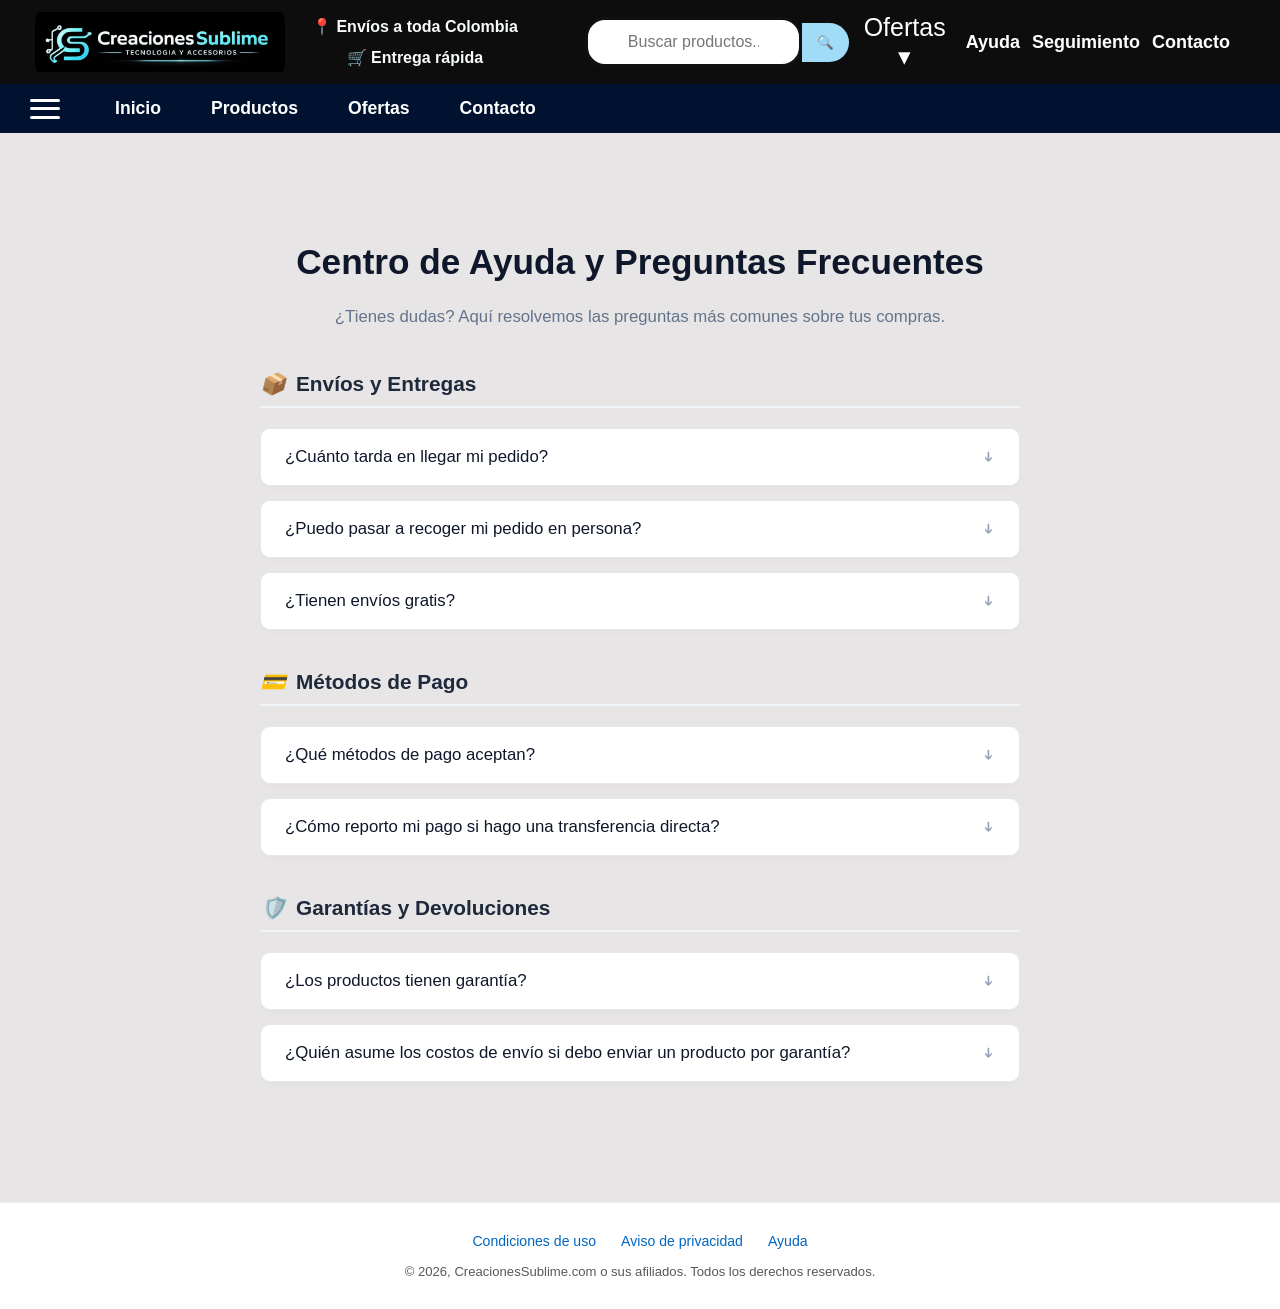
==== ayuda.html @ 1a9e478d "Add files via upload" ====
<!DOCTYPE html>
<html lang="es">
<head>
    <meta charset="UTF-8">
    <meta name="viewport" content="width=device-width, initial-scale=1.0">
    <title>Centro de Ayuda - Creaciones Sublime</title>
    
    <link rel="stylesheet" href="csstienda.css">
</head>
<body>
        <div class="topbar">
            <div class="lado-izquierdo">
            <div class="logo-top">
                <img src="Imagenestienda.img/logo.png" alt="Creaciones Sublime">
            </div>

            <div class="ub">
            <p><strong>📍 Envíos a toda Colombia</strong></p>
            <p><strong>🛒 Entrega rápida</strong></p>
        </div>

        <div class="buscador">
            <input type="text" id="miInput"
            placeholder="Buscar productos...">
            <button id="miBoton">🔍</button>
        </div>
        </div>

        <div class="menu-centro">

            <div class="dropdown">
                <span class="dropbtn">Ofertas ▾</span>

                <div class="dropdown-content">
                    <a href="promociones.html">Promociones</a>
                    <a href="descuentos.html">Descuentos</a>
                    <a href="ofertas.html">Últimas Ofertas</a>
                </div>
            </div>

            <div class="menui">
                    <a href="ayuda.html">Ayuda</a>
                    <a href="seguimiento.html">Seguimiento</a>
                    <a href="index.html#contac1">Contacto</a>
            </div>
        </div>

        <div class="carrito">
            <i class="fa-solid fa-cart-shopping"></i>
            <span id="contador">0</span></div>

        </div>


        <div class="menu-principal">
            
        <nav>

            <div id="hamburguesa" class="hamburger">
                <span></span>
                <span></span>
                <span></span>
            </div>

            <ul class="nav-links" id="nav-links1">
                <li><a href="index.html">Inicio</a></li>
                <li><a href="index.html#prod1">Productos</a></li>
                <li><a href="ofertas.html">Ofertas</a></li>
                <li><a href="index.html#contac1">Contacto</a></li>
            </ul>
        </nav>
        
        </div>
    <main>
        <div class="contenedor-ayuda">
            <h2>Centro de Ayuda y Preguntas Frecuentes</h2>
            <p class="subtitulo-ayuda">¿Tienes dudas? Aquí resolvemos las preguntas más comunes sobre tus compras.</p>
            
            <div class="categoria-ayuda">
                <h3><i class="icono">📦</i> Envíos y Entregas</h3>
                
                <details class="acordeon-tarjeta">
                    <summary>¿Cuánto tarda en llegar mi pedido?</summary>
                    <div class="respuesta-contenido">
                        <p>Los envíos nacionales tardan entre 2 y 5 días hábiles, dependiendo de tu ubicación. Recibirás un correo con la guía de transporte una vez sea despachado.</p>
                    </div>
                </details>
                <details class="acordeon-tarjeta">
                    <summary>¿Puedo pasar a recoger mi pedido en persona?</summary>
                    <div class="respuesta-contenido">
                        <p>¡Claro que sí! Si te encuentras en la ciudad de Medellín puedes seleccionar la opción de "Recogida Local" al finalizar tu compra. Una vez confirmado el pago, coordinaremos contigo por Whatsapp la fecha y hora para que pases a retirar tu producto sin costo adicional</p>
                    </div>
                </details>

                <details class="acordeon-tarjeta">
                    <summary>¿Tienen envíos gratis?</summary>
                    <div class="respuesta-contenido">
                        <p>Sí, ofrecemos envío gratis en compras superiores a $200.000 COP a las principales ciudades del país.</p>
                    </div>
                </details>
            </div>

            <div class="categoria-ayuda">
                <h3><i class="icono">💳</i> Métodos de Pago</h3>
                <details class="acordeon-tarjeta">
                    <summary>¿Qué métodos de pago aceptan?</summary>
                    <div class="respuesta-contenido">
                        <p>Aceptamos pagos seguros con tarjetas de crédito/débito, transferencias bancarias directas (PSE, Nequi, Daviplata) y pago contra entrega en zonas seleccionadas.</p>
                    </div>
                </details>
                <details class="acordeon-tarjeta">
                    <summary>¿Cómo reporto mi pago si hago una transferencia directa?</summary>
                    <div class="respuesta-contenido">
                        <p>Si realizas tu pago mediante transferencia directa (Bancolombia o Nequi), solo debes enviar el comprobante digital o captura de pantalla a nuestra línea oficial de WhatsApp junto con tu número de orden. Validaremos el ingreso en menos de 15 minutos para proceder con tu despacho.</p>
                    </div>
                </details>
            </div>
            
            <div class="categoria-ayuda">
                <h3><i class="icono">🛡️</i> Garantías y Devoluciones</h3>
                <details class="acordeon-tarjeta">
                    <summary>¿Los productos tienen garantía?</summary>
                    <div class="respuesta-contenido">
                        <p>Todos nuestros accesorios tecnológicos y electrónicos cuentan con una garantía de 30 a 90 días por defectos de fábrica. No cubre daños por mal uso.</p>
                    </div>
                </details>
                <details class="acordeon-tarjeta">
                    <summary>¿Quién asume los costos de envío si debo enviar un producto por garantía?</summary>
                    <div class="respuesta-contenido">
                        <p>Si el producto presenta un defecto de fábrica dentro del tiempo de cobertura (30 a 90 días), Creaciones Sublime asumirá la totalidad de los costos de transporte para el cambio o reparación. El artículo debe ser enviado con sus empaques y accesorios originales.</p>
                    </div>
                </details>
            </div>
        </div>
    </main>

    <footer class="footer-seguimiento-clean">
        <div class="enlaces-legales-tracking">
            <a href="condiciones.html">Condiciones de uso</a>
            <a href="privacidad.html">Aviso de privacidad</a>
            <a href="ayuda.html">Ayuda</a>
        </div>
        <p class="copyright-tracking">© 2026, CreacionesSublime.com o sus afiliados. Todos los derechos reservados.</p>
    </footer>

</body>
</html>
---- csstienda.css ----
*{
    box-sizing: border-box;
}

html, body {
    overflow-x: hidden;
}

body{ 
    font-family: 'Poppins', sans-serif;
    margin: 0;
    padding: 0;
    color: #0e0d0d;
    background-color: rgb(231, 229, 229);
    text-align: center;
}

h1 {font-size: 2.5em;
    letter-spacing: 1px;
    transition: all 0.3s ease;
    margin-bottom: 10px;
}
h1:hover {
    letter-spacing: 3px;
}
h2 {font-size: 42px;
    text-align: center;
    display: inline-block;
    position: relative;
    margin: 40px o 20px;
    margin-bottom: 20px;}

h2::after {
    content: "";
    width: 0;
    height: 3px;
    background: #111;
    position: absolute;
    left: 0;
    bottom: -5px;
    transition: 0.3s;
}

h2:hover::after {
    width: 100%;
}

h3 {font-size: 2em;
    font-family: Arial, Helvetica, sans-serif;}
p {font-size: 2.0em;
    color: #363535;
    font-family: Arial, Helvetica, sans-serif;}
ul {list-style: none;
    font-family: Arial, Helvetica, sans-serif;}
li {font-size: 1.25em;
    font-family: Arial, Helvetica, sans-serif;}

.topbar {
    display: flex;
    justify-content: space-between;
    align-items: center;
    padding: 5px 35px;
    background-color: #0e0d0d;
}

.topbar p{
    font-size: 16px;
    margin: 12px;
    color: #f8fbfc;
}

.logo-top {
    display: flex;
    align-items: center;
    padding: 0;
}

.logo-top img {
    height: 65px;
    width: auto;
    display: block;
    margin-left: 0;
}

.lado-izquierdo {
    display: flex;
    align-items: center;
    gap: 15px;
}

.header{
    background: #131921;
    color: white;
    padding: 8px 20px;
}

.menu-centro {
    display: flex;
    align-items: center;
    font-size: 25px;
    gap: 20px;
    margin-left: 15px;
    color: white;
}

.dropdown {
    position: relative;
    display: inline-block;
    vertical-align: middle;
}

.dropbtn {
    cursor: pointer;
}

.dropdown-content {
    display: none;
    position: absolute;
    top: 100%;
    left: 0;

    background: white;
    color: black;
    min-width: 160px;

    box-shadow: 0px 4px 10px rgba(0, 0, 0, 0.2);
    border-radius: 5px;
    overflow: hidden;
    z-index: 100;

    opacity: 0;
    transform: translateY(10px);
    transition: 0.3s
}


.dropdown-content a {
    display: block;
    padding: 10px;
    text-decoration: none;
    color: black;
}

.dropdown-content a:hover {
    background: #f2f2f2;
}

.dropdown:hover .dropdown-content {
    display: block;
    opacity: 1;
    transform: translateY(0);
}

.menui {
    display: flex;
    gap: 12px;
    font-size: 18px;
}

.menui span {
    font-size: 16px;
    cursor: pointer;
    opacity: 0.9;
}

.menu-centro span:hover {
    text-decoration: underline;
    opacity: 1;
}

.buscador {
    flex: 1;
    display: flex;
    align-items: center;
    justify-content: center;
    margin-left: 40px;
}

.buscador input {
    width: 200%;
    max-width: 600px;
    height: 50px;
    display: flex;
    margin-left: auto;
    padding: 20px 40px;
    font-size: 16px;
    border-radius: 20px;
    border: 3px solid #111;
    transition: all 0.3s ease;
    outline: none;
}

.buscador input:focus {
    border: 2px solid #111111;
    outline: none;
}

.buscador button {
    padding: 12px 15px;
    border: none;
    background: #a0dcf8;
    color: white;
    border-radius: 0 20px 20px 0;
}

.carrito {
    display: flex;
    align-items: center;
    gap: 5px;
    margin-right: 15px
}

.carrito i {
    font-size: 28px;
    color: #98d6f3;
}

.carrito:hover i {
    color: #ff9900;
}

#contador {
    position: static;
    top: -6px;
    right: -8px;
    background: #f6fafa;
    color: #111;
    font-size: 13px;
    font-weight: bold;
    padding: 2px 6px;
    border-radius: 50%;
}

main {
    width: 95%;
    margin: 0 auto;
}

/* IMAGEN DE FONDO */

.banner {
    position: relative;
    top: 0;
    left: 0;
    width: 100%;
    height: 140vh;
    overflow: hidden;
    margin: 0;
    padding: 0;
    z-index: 1;

    -webkit-mask-image: linear-gradient(to botton, black 85%, transparen 100%);
    mask-image: linear-gradient(to bottom, black 85%, transparent 100%);
    
    background-size: cover;
    background-position: center;
    background-repeat: no-repeat;

    animation: cambioFondo 24s infinite ease-in-out;

    background-image: linear-gradient(rgba(0,0,0,0.05), rgba(0,0,0,0.05)), url('Imagenestienda.img/fon1.jpeg');
    background-blend-mode: overlay;
}

@keyframes cambioFondo {
    0%, 20% {
        background-image: linear-gradient(rgba(0,0,0,0.05), rgba(0,0,0,0.05)), url('Imagenestienda.img/fon1.jpg');
    }
    25%, 45% {
        background-image: linear-gradient(rgba(0,0,0,0.05), rgba(0,0,0,0.05)), url('Imagenestienda.img/fon2.jpg');
    }
    50%, 70% {
        background-image: linear-gradient(rgba(0,0,0,0.05), rgba(0,0,0,0.05)), url('Imagenestienda.img/fon3.jpg');
    }
    75%, 100% {
        background-image: linear-gradient(rgba(0,0,0,0.05), rgba(0,0,0,0.05)), url('Imagenestienda.img/fon4.jpg');
    }
    100%, 130% {
        background-image: linear-gradient(rgba(0,0,0,0.05), rgba(0,0,0,0.05)), url('Imagenestienda.img/fon5.jpg');
    }
}

.banner-img {
    background-size: cover;
    background-position: center;
}

/* Secciones de Bienvenido, Sobre nosotros */

.contenido-banner {
    width: 100%;
    text-align: center;
    margin-bottom: 40px;
}

.contenido-banner h1 {
    text-align: center;
    font-size: 3.5rem;
    font-weight: 900;
    color: black;
    margin-top: 50px;
    margin-bottom: 10px;
    text-shadow: 2px 2px 10px rgba(0,0,0,0.5);
}

.contenido-banner h1:hover {
    transform: scale(1.05) translateY(-5px);
    transition: 0.4s;
}

.contenido-banner p {
    text-align: center;
    width: 100%;
    margin-top: 20px;
    margin-bottom: 5px;
    display: inline-block;
    font-size: 1.2rem;
    color: #f1f1f1;
    letter-spacing: 2px;
    transition: all 0.4s ease;
    cursor: default;
    transition: transform 0.6s cubic-bezier(0.25, 0.46, 0.45, 0.94);
}

.contenido-banner p:hover {

    color: #f39c12;
    text-shadow: 0 10px 15px rgba(0, 0, 0, 0.3);
}

/* Bienvenido y Sobre nosotros */
.contenedor-info-grupal { 
    display: flex; 
    flex-wrap: wrap; 
    justify-content: center; 
    gap: 50px; 
}

#cont1 {
    position: relative;
    z-index: 10;
    width: 90%;
    max-width: 1200px;
    margin-top: -1100px; 
    background: rgba(255, 255, 255, 0.8); 
    backdrop-filter: blur(5px);
    padding: 10px 5px;
    display: flex;
    justify-content: flex-start;
    flex-direction: column;
    color: black;
    gap: 10px;
    height: auto;
}

#cont1 p {
    line-height: 1.5;
    margin-bottom: 0px;
    padding-bottom: 0px;
}

#con1 h1, #cont1 h2, #cont1 h3 {
    margin-bottom: 0px;
    line-height: 1.1;
}

.fila-textos {
    margin-bottom: 0px;
    padding-bottom: 0px;
    height: auto;
    display: flex;
    flex-direction: row;
    justify-content: center;
    align-items: flex-start;
    gap: 60px;
    width: 100%;
}

.fila-textos section {
    flex: 1;
    max-width: 450px;
    text-align: left;
}

.fila-textos p {
    text-align: justify;
    line-height: 1.5;
}

.ventajas-rapidas {
    display: flex;
    flex-direction: row;
    justify-content: space-around;
    align-items: flex-start;
    flex-wrap: wrap;
    background-color: #f8f9fa;
    padding: 15px 10px; 
    border-radius: 12px;
    box-shadow: 0 4px 8px rgba(0,0,0,0.1); 
    border: 1px solid #e0e0e0;
    overflow: hidden;
    margin: 20px 0; 
    width: 100%;
    max-width: 500px; 
    gap: 10px;
}

.ventaja-item {
    flex: 1 1 120px;
    min-width: 0;
    max-width: 200px;
    text-align: left;
    padding:10px;
    box-sizing: border-box;
}

.ventajas-rapidas .ventaja-item h3 {
    font-size: 1.3rem;
    letter-spacing: 0.5px;
    margin-bottom: 4px;
}

.ventajas-rapidas .ventaja-item p {
    font-size: 1rem;
    text-align: justify;
    line-height: 1.2;
    margin-top: 5px;
    hyphens: auto;
    color: #444;
}

/**/

.contenedor h1 {
    font-size: 65px;
    margin: 0;
}

.contenedor1 {
    display: flex;
    flex-wrap: wrap;
    justify-content: space-around;
    align-items: flex-start;
    gap: 40px;
    text-align: justify;
    background: transparent;
    max-width: 1200px;
    margin: 0 auto;
    padding: 60px 5%;
    margin-bottom: -30px;
    border-radius: 20px;
    background: rgba(255, 255, 255, 0.2);
    backdrop-filter: blur(5px);

}

.contenedor1 section {
    flex: 1;
    min-width: 300px;
    max-width: 600px;
}

.contenedor1 h2 {
    font-size: 3.5rem;
    margin-bottom: 20px;
    border-left: 5px solid #000;
    padding-left: 15px;
}

.contenedor1 p {
    font-size: 1.7rem;
    line-height: 1.8;
    color: #0f0f0f;
    max-width: 600px;
    text-shadow: 0px 0px 5px rgba(255, 255, 255, 1);
}

.contenedor-boton {
    text-align: center;
    margin-top: 20px;
    width: 100%;
}

.boton-cta {
    display: inline-block;
    padding: 10px 20px;
    background-color: #1a1a1a;
    color: #ffffff;
    text-decoration: none;
    font-size: 1.8rem;
    font-weight: bold;
    text-transform: uppercase;
    letter-spacing: 1px;
    border-radius: 50px;
    transition: all 0.3a ease;
    box-shadow: 0 4px 15px rgba(0, 0, 0, 0.2);
}

.boton-cta:hover {
    background-color: #333333;
    transform: translateY(-8px);
    box-shadow: 0 6px 20px rgba(0, 0, 0, 0.3);

}

.sub-pro {
    display: block;
    text-align: center;
    margin-top: 100px;
    margin-bottom: 40px;
    font-weight: bold;
    color: #080808;
    clear: both;
}

.sub-pro h2 {
    font-size: 3.5rem;
}

.sub-pro-ofertas {
    padding-top: 1px;
    padding-bottom: 1px;
    margin-top: 0;
    margin-bottom: 0;
    height: auto;
    min-height: auto;
}

.sub-pro-ofertas h2{
    margin-top: 5px;
    margin-bottom: 5px;
}

nav {
    width: 100%;
    padding: 0;
    font-size: 14px;
    justify-content: flex-start;
    background-color: #011231;
    display: flex;
    align-items: center;
    min-height: auto;
}

ul {
    list-style: none;
    display: flex;
    justify-content: center;
}

li {
    margin: 0 15px;
}

a {
    color: white;
    text-decoration: none;
    font-weight: bold;
}

a:hover{
    color: orange;
}

#menu {
    list-style: none;
    display: flex;
    margin: 0;
    padding: 0 20px;
    margin-right: auto;
    gap: 20px;
}

#menu li {
    margin-right: 25px;
}

.hamburger {
    width: 30px;
    height: 20px;
    display: flex;
    flex-direction: column;
    justify-content: space-between;
    border: none;
    margin-left: 30px;
    line-height: 1;
    cursor: pointer;
    background: transparent;
}

.hamburger span {
    display: block;
    width: 100%;
    height: 3px;
    background-color: white;
    border-radius: 10px;
    transition: 0.3s;
}

.nav-links {
    display: flex;
    gap: 20px;
    list-style: none;
}

.nav-links li a {
    font-size: 1.1rem;
    color: white;
    text-decoration: none;
    transition: color 0.3s ease, text-decoration 0.3s ease;
}

.nav-links li a:hover {
    color: #e68a00;
    text-decoration: underline;
}

section {
    margin: 60px 40px;
}

button {
    background-color: #ff8c42;
    color: white;
    border: none;
    padding: 10px 15px;
    border-radius: 5px;
    cursor: pointer;
}

button:hover {
    background-color: #e68a00;
}

img {
    width: 100%;
    height: 180px;
    object-fit: contain;
    max-width: 250px;
    border-radius: 10px;

}

.productos {
    display: grid;
    grid-template-columns: repeat(auto-fit, minmax(380px, 1fr));
    gap: 25px;
    max-width: 1200px;
    margin: 0 auto;
}

.producto {
    background-color: white;
    padding: 20px;
    margin: 10px;
    display: flex;
    flex-direction: column;
    justify-content: space-between;
    height: 100%;
    border-radius: 12px;
    gap: 10px;
    box-shadow: 
    0 4px 10px rgba(0, 0, 0, 0.08)
    0 10px 25px rgba(0, 0, 0, 0.18);
    transition: all 0.3s ease;
    border: 1px solid #eee;
    text-align: left;
}

.producto img {
    width: 100%;
    height: 220px;
    object-fit: contain;
    border-radius: 8px;
}

.producto h3 {
    font-size: 28px;
    text-align: justify;
}

.producto p {
    font-size: 16px;
    min-height: 60px;
    text-align: justify;
}

.producto:hover {
    transform: translateY(-20px);
    box-shadow: 0 10px 25px rgba(0, 0, 0, 0.15);
}

.rating {
    color: gold;
    margin: 5px 0;
    font-size: 24px;
}

.rating span {
    color:#777;
    font-size: 0.9em;
}

/* Seccion destacados */

.titulo-slider {
    font-size: 40px;
    font-weight: bold;
    font-family: Arial, Helvetica, sans-serif;
    color: #111;
    margin-bottom: 25px;
}

.fila-destacados {
    display: flex;
    justify-content: center;
    width: 100%;
}

.destacados {
  padding-bottom: 0px;
  margin-bottom: 0px;
  position: relative;
  background: white;
  border-radius: 6px;
  max-width: 1400px;
  height: auto;
}

.destacados:hover .flecha {
    opacity: 1;
}

.slider-productos {
  display: flex;
  align-items: center;
  gap: 8px;
  overflow-x: auto;
  scroll-behavior: smooth;
  scrollbar-width: none;
  padding-top: 10px;
  padding-bottom: 0px;
  margin-bottom: 0px;
  height: auto;
  max-height: 180px;
}

.item-slider {
  flex: 0 0 350px;
  height: 400px;
  background: #fff;
  border-radius: 20px;
  display: flex;
  justify-content: space-between;
  flex-direction: column;
  padding: 15px;
  transition: 0.3s;
}

.item-slider img {
  width: 100%;
  height: 250px;
  object-fit: cover;
  display: block;
  border-radius: 8px;
  transition: transform 0.4s ease;
}

.item-slider:hover {
  transform: scale(1.08);
}

/* FLECHAS */

.izquierda, .derecha {
    background: rgba(255, 255, 255, 0.8);
    border: none;
    font-size: 2rem;
    cursor: pointer;
    padding: 10px;
    z-index: 10;
    flex-shrink: 0; 
}

.izquierda:hover, .derecha:hover {
    background: #f39c12;
    color: white;
}

/*sección contacto*/

#con01 {
    
    background-image: linear-gradient(rgba(248, 249, 250, 0.4), rgba(248, 249, 250, 0.4)), 
                      url("Imagenestienda.img/fondocontacto.jpeg");
    background-size: cover;
    background-position: center;
    background-attachment: fixed; 
    max-width: 1000px;
    margin: 60px auto;
    padding: 80px 40px;
    border: 2px solid #d1d5db;
    border-radius: 20px;
    text-align: center;
    box-shadow: 0 10px 30px rgba(0, 0, 0, 0.1);
}

#con01 h2 {
    color: black;
    font-size: 2rem;
    margin-bottom: 15px;
    display: inline-block;
    padding-bottom: 5px;
}

#con01 p {
    color: black;
    font-family: 'Courier New', Arial, Helvetica, sans-serif;
    margin-bottom: 25px;
    font-size: 1.3rem;
}

#con01 {
    background-image: linear-gradient(rgba(255, 255, 255, 0.4), rgba(255, 255, 255, 0.4)), url("Imagenestienda.img/fondocontacto.jpeg");
    background-size: cover;
    background-position: center;
    background-attachment: fixed;
    padding: 80px 20px;
    display: flex;
    flex-direction: column;
    align-items: center;
}

.cajetin-blanco, .cajetin-contacto {
    background: rgba(255, 255, 255, 0.95);
    width: 100%;
    max-width: 600px;
    padding: 20px 40px;
    text-align: center;
}

.cajetin-blanco {
    border-radius: 20px 20px 0 0;
    border-bottom: 1px solid #eee;
}

.cajetin-contacto {
    border-radius: 0 0 20px 20px;
    padding-bottom: 50px;
    box-shadow: 0 15px 35px rgba(0,0,0,0.1);
}

.btn-contacto {
    display: block;
    width: 100%;
    margin: 15px 0;
    padding: 15px;
    border: 1px solid #ddd;
    border-radius: 10px;
    background-color: rgba(255, 255, 255, 0.8);
    color: #333;
    font-weight: bold;
    text-decoration: none;
    transition: 0.3s;
    cursor: pointer;
}

.btn-contacto:hover {
    border-color: #011231;
    background: #f9f9f9;
    transform: translateY(-2px);
}

/* Botón WhatsApp */
.btn-contacto:nth-child(1) { 
    background-color: #25D366; 
    color: white; 
}

/* Botón Email */
.btn-contacto:nth-child(2) { 
    background-color: #ff8c42; 
    color: white; 
}

/* Botón Facebook */
.btn-contacto:nth-child(3) {
    background-color: #093fa5;
    color: white;
}

/* FOOTER */

.footer {
  background: #131a22;
  color: #fff;
  margin-top: 50px;
}

.footer-contenido {
  display: flex;
  flex-wrap: wrap;
  justify-content: space-between;
  align-items: flex-start;
  gap: 40px;
  max-width: 1200px;
  margin: 0 auto;
  padding: 40px 20px;
}

.footer-col {
    flex: 1;
    min-width: 200px;
    text-align: left;
}

.footer-enlaces {
    display: flex;
    flex-direction: column;
    align-items: flex-start;
    gap: 10px;
    padding: 0;
    margin: 0;
}

.footer-enlaces a {
    text-decoration: none;
    color: #ffffff;
    text-align: left;
    font-size: 15px;
    margin-left: 0;
    padding-left: 0;
    transition: color 0.3s ease;
    display: block;
}

.footer-enlaces a:hover {
    color: #f39c12;
}

.footer-bottom {
  border-top: 1px solid #2a2a2a;
  text-align: center;
  padding: 15px;
  font-size: 10px;
  color: #4b4949;
}

.redes {
    display: flex;
    flex-direction: column;
    align-items: flex-start;
    gap: 10px;
    margin-top: 10px;
}

.redes a {
    color: #ccc;
    text-decoration: none;
    font-size: 14px;
    display: flex;
    align-items: center;
    gap: 8px;
    transition: 0.3s;
}

.redes a i {
    font-size: 18px;
}

.footer-enlaces a:hover,
.redes a:hover {
    text-decoration: underline;
    color: #fff
}

.footer-marca-info {
    display: flex;
    justify-content: space-between;
    align-items: center;
    flex-wrap: wrap;
    padding: 20px 40px;
    background-color: #1a2238;
    border-top: 1px solid rgba(255, 255, 255, 0.1);
    border-bottom: 1px solid rgba(255, 255, 255, 0.1);
    gap: 20px;
}


.footer-col-marca {
    flex: 1;
    min-width: 200px;
}


.text-izquierda { text-align: left; }
.text-centro { text-align: center; }
.text-derecha { text-align: right; }


.footer-logo-texto {
    color: white;
    font-size: 1.3rem;
    margin: 0;
    font-weight: bold;
}

.badge-footer {
    color: white;
    font-weight: 600;
    font-size: 1rem;
    display: inline-block;
    margin-bottom: 4px;
}

.subtexto-footer {
    color: #b0b8c6;
    font-size: 0.85rem;
    margin: 0;
}

@media (max-width: 768px) {
    .footer-marca-info {
        flex-direction: column;
        text-align: center;
    }
    .text-izquierda, .text-centro, .text-derecha {
        text-align: center;
    }
}

.whatsapp-flotante {
    position: fixed;
    width: 60px;
    height: 60px;
    line-height: 60px;
    bottom: 30px;
    right: 30px;
    background: #25d366;
    color: #FFF;
    border-radius: 50px;
    text-align: center;
    font-size: 35px;
    box-shadow: 0px 5px 15px rgba(0,0,0,0.3);
    z-index: 2000;
    transition: all 0.3s ease;
}

.whatsapp-flotante:hover {
    transform: scale(1.1);
    background: #128c7e;
}

.animar {
    opacity: 0;
    transform: translateY(20px);
    animation: aparecer 2s ease forwards;
}

.retraso-1 {animation-delay: 0.7s;}
.retraso-2 {animation-delay: 0.7s;}
.retraso-3 {animation-delay: 0.7s;}
.retraso-4 {animation-delay: 0.7s;}
.retraso-5 {animation-delay: 0.7s;}
.retraso-6 {animation-delay: 0.7s;}
.retraso-7 {animation-delay: 0.7s;}

@keyframes aparecer {
    to {
        opacity: 1;
        transform: translateY();
    }
}

@media (max-width: 768px) {

    .ventajas-rapidas {
        flex-direction: column;
        align-items: center; 
        width: 95%; 
        max-width: none;
        margin: 10px auto; 
        gap: 20px; 
        padding: 20px;
    }

    .ventaja-item {
        width: 100%; 
        max-width: 100%;
        border-right: none; 
        border-bottom: 1px solid #e0e0e0; 
        padding-bottom: 15px;
        text-align: center; 
    }

    .ventaja-item:last-child {
        border-bottom: none;
    }

    .ventaja-item p {
        text-align: center; 
        max-width: 100%;
        font-size: 0.75rem;
        word-wrap: break-word;
    }

    .topbar {
        display: flex;
        flex-direction: column;
        align-items: center;
        height: auto;
        padding: 10px;
        gap: 10px;
    }

    .buscador {
        width: 90%;
        display: flex;
        margin: 10px auto;
        position: relative;
    }

    .buscador input {
        width: 100%; 
        height: 45px;
        padding-left: 15px;
        padding-right: 50px;
        border-radius: 25px;
        font-size: 16px;
        border: 1px solid #ccc;
        position: relative;
        z-index: 1;
    }

    .buscador .lupa, .buscador button {
        position: absolute;
        right: 15px;
        top: 50%;
        transform: translateY(-50%);
        background: transparent;
        border: none;
        z-index: 2;
        pointer-events: none;
    }

    .fila-textos {
        display: flex;
        flex-direction: column;
        width: 100%;
        max-width: none;
        align-items: center;
        gap: 20px;
    }

    .fila-textos section {
        width: 90%;
        margin-bottom: 20px;
        padding: 20px;
        box-sizing: border-box;
    }

    #cont1 {
        height: auto;
        margin-top: -300px;
        padding: 40px 15px;
        width: 95%;
        flex-direction: column;
        gap: 30px;
        align-items: center;
    }

    .contenedor-info-grupal section {
        width: 100%;
        text-align: center;
    }

    .contenido-banner h1 {
        font-size: 2rem;
    }

    .header {
        flex-direction: column;
        height: auto;
    }

    .logo-top img {
        width: 180px;
        margin: 15px auto;
        transform: scale(1);
    }

    .lado-izquierdo {
        margin-left: 0;
        justify-content: center;
    }

    #menu {
        display: none;
        flex-direction: column;
        background-color: #333;
        position: absolute;
        top: 60px;
        right: 0;
        width: 200px;
    }

    #menu.active {
        display: flex;
        flex-direction: column;
    }

@media (max-width: 768px) {
    .nav-links {
        position: fixed;
        top: 70px; 
        right: -100%; 
        width: 280px; 
        height: calc(100vh - 70px); 
        background-color: #0b132b;
        display: flex;
        flex-direction: column;
        align-items: center;
        padding-top: 40px;
        gap: 30px;
        opacity: 0;
        transition: right 0.4s ease-in-out, opacity 0.4s ease-in-out; 
        z-index: 1000;
    }

    .nav-links.active {
        right: 0; 
        opacity: 1;
    }

    .nav-links li a {
        color: white;
        font-size: 1.1rem;
        text-decoration: none;
        display: block;
        width: 100%;
        transition: color 0.3s ease, text-decoration 0.3s ease;
    }

    .nav-links li a:active,
    .nav-links li a:hover {
        color: #e68a00;
        text-decoration: underline;
    }

}
    .hamburger {
        display: flex;
        cursor: pointer;
        position: relative;
        z-index: 9999;
    }

    .item-slider {
        flex: 0 0 260px;
        height: 250px;
    }

    .footer-marca-info {
        flex-direction: column;
        text-align: center;
    }
    .text-izquierda, .text-centro, .text-derecha {
        text-align: center;
    }
}

    .logo-footer {
        max-height: 50px;
        width: auto;
        object-fit: contain;
        display: inline-block;
        vertical-align: middle;
    }

@media (max-width: 900px) {

        .productos {
        grid-template-columns: repeat(2, 1fr);
    }
}

@media (max-width: 500px) {
        .productos {
        grid-template-columns: 1fr;
    }
}

@media (max-width: 768px) {
    .footer-contenido {
        grid-template-columns: repeat(2, 1fr);
    }
}

@media (max-width: 480px) {
    .footer-contenido {
        grid-template-columns: 1fr;
    }
}


/* AYUDA */

.carrito span#contador {
    display: none;
    opacity: 0;
    visibility: hidden;
}

.contenedor-ayuda {
    max-width: 800px;
    margin: 60px auto;
    padding: 20px;
    font-family: 'Segoe UI', Tahoma, Geneva, Verdana, sans-serif;
}

.contenedor-ayuda h2 {
    text-align: center;
    color: #1e293b;
    font-size: 2.2rem;
    margin-bottom: 8px;
    font-weight: 700;
}

.subtitulo-ayuda {
    text-align: center;
    color: #64748b;
    font-size: 1.05rem;
    margin-bottom: 45px;
}

.categoria-ayuda {
    margin-bottom: 40px;
}

.categoria-ayuda h3 {
    color: #334155;
    font-size: 1.3rem;
    border-bottom: 2px solid #f1f5f9;
    padding-bottom: 10px;
    margin-bottom: 20px;
    display: flex;
    align-items: center;
    gap: 10px;
}

.acordeon-tarjeta {
    background: #ffffff;
    border: 1px solid #e2e8f0;
    border-radius: 10px;
    margin-bottom: 14px;
    box-shadow: 0 4px 6px -1px rgba(0, 0, 0, 0.02), 0 2px 4px -1px rgba(0, 0, 0, 0.01);
    transition: all 0.3s cubic-bezier(0.4, 0, 0.2, 1);
    overflow: hidden;
}

.acordeon-tarjeta:hover {
    border-color: #cbd5e1;
    box-shadow: 0 10px 15px -3px rgba(0, 0, 0, 0.05);
    transform: translateY(-1px);
}

.acordeon-tarjeta summary {
    padding: 18px 24px;
    font-size: 1.05rem;
    font-weight: 600;
    color: #1e293b;
    cursor: pointer;
    list-style: none;
    position: relative;
    display: flex;
    justify-content: space-between;
    align-items: center;
    user-select: none;
    transition: background-color 0.2s ease;
}

.acordeon-tarjeta summary::-webkit-details-marker {
    display: none;
}

.acordeon-tarjeta summary::after {
    content: "➔";
    font-size: 0.85rem;
    color: #94a3b8;
    transition: transform 0.3s cubic-bezier(0.4, 0, 0.2, 1);
    transform: rotate(90deg); 
}


.acordeon-tarjeta[open] {
    border-color: #3b82f6; 
    box-shadow: 0 10px 15px -3px rgba(59, 130, 246, 0.08);
}

.acordeon-tarjeta[open] summary {
    background-color: #f8fafc;
    color: #3b82f6;
    border-bottom: 1px solid #e2e8f0;
}

.acordeon-tarjeta[open] summary::after {
    transform: rotate(-90deg);
    color: #3b82f6;
}

.respuesta-contenido {
    padding: 20px 24px;
    background: #ffffff;
    line-height: 1.7;
    color: #475569;
    font-size: 0.98rem;
    animation: desvanecerDesplegar 0.35s ease-out;
}

.respuesta-contenido p {
    margin: 0;
}

@keyframes desvanecerDesplegar {
    from {
        opacity: 0;
        transform: translateY(-8px);
    }
    to {
        opacity: 1;
        transform: translateY(0);
    }
}




/* SEGUIMIENTO */


.carrito span#contador {
    display: none;
    opacity: 0;
    visibility: hidden;
}

.contenedor-seguimiento {
    max-width: 700px;
    margin: 60px auto;
    padding: 20px;
    font-family: 'Segoe UI', Tahoma, Geneva, Verdana, sans-serif;
}

.contenedor-seguimiento h2 {
    text-align: center;
    color: #1e293b;
    font-size: 2.2rem;
    margin-bottom: 8px;
    font-weight: 700;
}

.subtitulo-seguimiento {
    text-align: center;
    color: #64748b;
    font-size: 1.05rem;
    margin-bottom: 40px;
    line-height: 1.5;
}

.formulario-seguimiento {
    background: #ffffff;
    border: 1px solid #e2e8f0;
    border-radius: 12px;
    padding: 30px;
    box-shadow: 0 10px 15px -3px rgba(0, 0, 0, 0.03);
    margin-bottom: 40px;
}

.grupo-input {
    margin-bottom: 22px;
}

.grupo-input label {
    display: block;
    font-weight: 600;
    margin-bottom: 8px;
    color: #334155;
    font-size: 0.95rem;
}

.grupo-input input {
    width: 100%;
    padding: 14px 16px;
    border: 2px solid #e2e8f0;
    border-radius: 8px;
    font-size: 1rem;
    color: #1e293b;
    outline: none;
    transition: all 0.3s ease;
    box-sizing: border-box;
}

.grupo-input input:focus {
    border-color: #3b82f6;
    box-shadow: 0 0 0 4px rgba(59, 130, 246, 0.1);
    background-color: #f8fafc;
}

.btn-rastrear {
    width: 100%;
    padding: 15px;
    background-color: #3b82f6;
    color: white;
    border: none;
    border-radius: 8px;
    font-size: 1.05rem;
    font-weight: 600;
    cursor: pointer;
    transition: all 0.3s ease;
    box-shadow: 0 4px 6px -1px rgba(59, 130, 246, 0.2);
}

.btn-rastrear:hover {
    background-color: #2563eb;
    transform: translateY(-1px);
    box-shadow: 0 10px 15px -3px rgba(59, 130, 246, 0.3);
}

.btn-rastrear:active {
    transform: translateY(1px);
}

.estado-guia {
    background: #ffffff;
    border: 1px solid #e2e8f0;
    border-radius: 12px;
    padding: 30px;
    box-shadow: 0 10px 15px -3px rgba(0, 0, 0, 0.03);
    display: none; /* Se activa con el clic */
    animation: desvanecerEntrada 0.4s ease-out;
}

.estado-guia h3 {
    margin-top: 0;
    color: #1e293b;
    font-size: 1.2rem;
    margin-bottom: 35px;
}

.orden-texto {
    color: #3b82f6;
}

.linea-progreso {
    display: flex;
    justify-content: space-between;
    position: relative;
    margin-bottom: 35px;
    padding: 0 10px;
}

.linea-progreso::before {
    content: "";
    position: absolute;
    top: 20px;
    left: 40px;
    right: 40px;
    height: 4px;
    background-color: #e2e8f0;
    z-index: 1;
}

.paso {
    position: relative;
    z-index: 2;
    display: flex;
    flex-direction: column;
    align-items: center;
    flex: 1;
    text-align: center;
}

.paso .circulo {
    width: 44px;
    height: 44px;
    border-radius: 50%;
    background-color: #e2e8f0;
    color: #94a3b8;
    display: flex;
    justify-content: center;
    align-items: center;
    font-size: 1.1rem;
    font-weight: bold;
    margin-bottom: 12px;
    transition: all 0.3s ease;
    border: 3px solid #ffffff;
}

.paso .etiqueta {
    font-size: 0.85rem;
    font-weight: 500;
    color: #64748b;
    transition: all 0.3s ease;
}

.paso.completado .circulo {
    background-color: #10b981; 
    color: white;
}
.paso.completado .etiqueta {
    color: #10b981;
    font-weight: 600;
}

.paso.activo .circulo {
    background-color: #3b82f6; 
    color: white;
    transform: scale(1.15);
    box-shadow: 0 0 0 5px rgba(59, 130, 246, 0.15);
}
.paso.activo .etiqueta {
    color: #3b82f6;
    font-weight: 700;
    margin-top: 2px;
}

.nota-envio {
    background-color: #f8fafc;
    border-left: 4px solid #3b82f6;
    padding: 14px 16px;
    margin: 0;
    border-radius: 0 8px 8px 0;
    font-size: 0.92rem;
    color: #475569;
    line-height: 1.5;
}

@keyframes desvanecerEntrada {
    from {
        opacity: 0;
        transform: translateY(15px);
    }
    to {
        opacity: 1;
        transform: translateY(0);
    }
}


/*
   INTERFACES COMPLEMENTARIAS: AYUDA Y SEGUIMIENTO (CREACIONES SUBLIME)
*/

.contenedor-ayuda {
    max-width: 800px;
    margin: 60px auto;
    padding: 20px;
    font-family: 'Segoe UI', Tahoma, Geneva, Verdana, sans-serif;
}

.contenedor-ayuda h2 {
    text-align: center;
    color: #1e293b;
    font-size: 2.2rem;
    margin-bottom: 8px;
    font-weight: 700;
}

.subtitulo-ayuda {
    text-align: center;
    color: #64748b;
    font-size: 1.05rem;
    margin-bottom: 45px;
}

.categoria-ayuda {
    margin-bottom: 40px;
}

.categoria-ayuda h3 {
    color: #334155;
    font-size: 1.3rem;
    border-bottom: 2px solid #f1f5f9;
    padding-bottom: 10px;
    margin-bottom: 20px;
    display: flex;
    align-items: center;
    gap: 10px;
}

.acordeon-tarjeta {
    background: #ffffff;
    border: 1px solid #e2e8f0;
    border-radius: 10px;
    margin-bottom: 14px;
    box-shadow: 0 4px 6px -1px rgba(0, 0, 0, 0.02), 0 2px 4px -1px rgba(0, 0, 0, 0.01);
    transition: all 0.3s cubic-bezier(0.4, 0, 0.2, 1);
    overflow: hidden;
}

.acordeon-tarjeta:hover {
    border-color: #cbd5e1;
    box-shadow: 0 10px 15px -3px rgba(0, 0, 0, 0.05);
    transform: translateY(-1px);
}

.acordeon-tarjeta summary {
    padding: 18px 24px;
    font-size: 1.05rem;
    font-weight: 600;
    color: #1e293b;
    cursor: pointer;
    list-style: none;
    position: relative;
    display: flex;
    justify-content: space-between;
    align-items: center;
    user-select: none;
    transition: background-color 0.2s ease;
}

.acordeon-tarjeta summary::-webkit-details-marker {
    display: none;
}

.acordeon-tarjeta summary::after {
    content: "➔";
    font-size: 0.85rem;
    color: #94a3b8;
    transition: transform 0.3s cubic-bezier(0.4, 0, 0.2, 1);
    transform: rotate(90deg);
}

.acordeon-tarjeta[open] {
    border-color: #3b82f6;
    box-shadow: 0 10px 15px -3px rgba(59, 130, 246, 0.08);
}

.acordeon-tarjeta[open] summary {
    background-color: #f8fafc;
    color: #3b82f6;
    border-bottom: 1px solid #e2e8f0;
}

.acordeon-tarjeta[open] summary::after {
    transform: rotate(-90deg);
    color: #3b82f6;
}

.respuesta-contenido {
    padding: 20px 24px;
    background: #ffffff;
    line-height: 1.7;
    color: #475569;
    font-size: 0.98rem;
    animation: desvanecerEntrada 0.35s ease-out;
}

.respuesta-contenido p {
    margin: 0;
}


.body-seguimiento-clean {
    background-color: #fcfcfc;
    margin: 0;
    padding: 0;
}

.header-seguimiento-logo {
    display: flex;
    justify-content: center;
    align-items: center;
    padding: 25px 10px;
    background-color: #ffffff;
    border-bottom: 1px solid #eaeded;
}

.header-seguimiento-logo a {
    text-decoration: none;
}

.header-seguimiento-logo .logo-marca {
    font-size: 1.8rem;
    font-weight: 800;
    color: #232f3e;
    letter-spacing: -0.5px;
}

.header-seguimiento-logo .resaltado {
    color: #ff9900;
}

.contenedor-seguimiento {
    max-width: 700px;
    margin: 60px auto;
    padding: 20px;
    font-family: 'Segoe UI', Tahoma, Geneva, Verdana, sans-serif;
}

.contenedor-seguimiento h2 {
    text-align: center;
    color: #1e293b;
    font-size: 2.2rem;
    margin-bottom: 8px;
    font-weight: 700;
}

.subtitulo-seguimiento {
    text-align: center;
    color: #64748b;
    font-size: 1.05rem;
    margin-bottom: 40px;
    line-height: 1.5;
}

.alerta-error-tracking {
    display: none;
    background-color: #fff5f5;
    border: 1px solid #feb2b2;
    color: #c53030;
    padding: 15px 20px;
    border-radius: 8px;
    margin-bottom: 20px;
    font-size: 0.95rem;
    font-weight: 500;
    line-height: 1.4;
    animation: desvanecerEntrada 0.3s ease;
}

.formulario-seguimiento {
    background: #ffffff;
    border: 1px solid #e2e8f0;
    border-radius: 12px;
    padding: 30px;
    box-shadow: 0 10px 15px -3px rgba(0, 0, 0, 0.03);
    margin-bottom: 40px;
}

.grupo-input {
    margin-bottom: 22px;
}

.grupo-input label {
    display: block;
    font-weight: 600;
    margin-bottom: 8px;
    color: #334155;
    font-size: 0.95rem;
}

.grupo-input input {
    width: 100%;
    padding: 14px 16px;
    border: 2px solid #e2e8f0;
    border-radius: 8px;
    font-size: 1rem;
    color: #1e293b;
    outline: none;
    transition: all 0.3s ease;
    box-sizing: border-box;
}

.grupo-input input:focus {
    border-color: #3b82f6;
    box-shadow: 0 0 0 4px rgba(59, 130, 246, 0.1);
    background-color: #f8fafc;
}

.btn-rastrear {
    width: 100%;
    padding: 15px;
    background-color: #3b82f6;
    color: white;
    border: none;
    border-radius: 8px;
    font-size: 1.05rem;
    font-weight: 600;
    cursor: pointer;
    transition: all 0.3s ease;
    box-shadow: 0 4px 6px -1px rgba(59, 130, 246, 0.2);
}

.btn-rastrear:hover {
    background-color: #2563eb;
    transform: translateY(-1px);
    box-shadow: 0 10px 15px -3px rgba(59, 130, 246, 0.3);
}

.btn-rastrear:active {
    transform: translateY(1px);
}

.estado-guia {
    background: #ffffff;
    border: 1px solid #e2e8f0;
    border-radius: 12px;
    padding: 30px;
    box-shadow: 0 10px 15px -3px rgba(0, 0, 0, 0.03);
    display: none;
    animation: desvanecerEntrada 0.4s ease-out;
}

.estado-guia h3 {
    margin-top: 0;
    color: #1e293b;
    font-size: 1.2rem;
    margin-bottom: 35px;
}

.orden-texto {
    color: #3b82f6;
}

.linea-progreso {
    display: flex;
    justify-content: space-between;
    position: relative;
    margin-bottom: 35px;
    padding: 0 10px;
}

.linea-progreso::before {
    content: "";
    position: absolute;
    top: 20px;
    left: 40px;
    right: 40px;
    height: 4px;
    background-color: #e2e8f0;
    z-index: 1;
}

.paso {
    position: relative;
    z-index: 2;
    display: flex;
    flex-direction: column;
    align-items: center;
    flex: 1;
    text-align: center;
}

.paso .circulo {
    width: 44px;
    height: 44px;
    border-radius: 50%;
    background-color: #e2e8f0;
    color: #94a3b8;
    display: flex;
    justify-content: center;
    align-items: center;
    font-size: 1.1rem;
    font-weight: bold;
    margin-bottom: 12px;
    transition: all 0.3s ease;
    border: 3px solid #ffffff;
}

.paso .etiqueta {
    font-size: 0.85rem;
    font-weight: 500;
    color: #64748b;
    transition: all 0.3s ease;
}

.paso.completado .circulo {
    background-color: #10b981;
    color: white;
}

.paso.completado .etiqueta {
    color: #10b981;
    font-weight: 600;
}

.paso.activo .circulo {
    background-color: #3b82f6;
    color: white;
    transform: scale(1.15);
    box-shadow: 0 0 0 5px rgba(59, 130, 246, 0.15);
}

.paso.activo .etiqueta {
    color: #3b82f6;
    font-weight: 700;
}

.nota-envio {
    background-color: #f8fafc;
    border-left: 4px solid #3b82f6;
    padding: 14px 16px;
    margin: 0;
    border-radius: 0 8px 8px 0;
    font-size: 0.92rem;
    color: #475569;
    line-height: 1.5;
}

.footer-seguimiento-clean {
    background-color: #ffffff;
    border-top: 1px solid #eaeded;
    padding: 30px 20px;
    text-align: center;
    margin-top: 60px;
}

.enlaces-legales-tracking {
    display: flex;
    justify-content: center;
    gap: 25px;
    margin-bottom: 15px;
}

.enlaces-legales-tracking a {
    color: #0066c0;
    text-decoration: none;
    font-size: 0.88rem;
    font-weight: 500;
}

.enlaces-legales-tracking a:hover {
    color: #c45500;
    text-decoration: underline;
}

.copyright-tracking {
    color: #565959;
    font-size: 0.82rem;
    margin: 0;
}

@keyframes desvanecerEntrada {
    from {
        opacity: 0;
        transform: translateY(10px);
    }
    to {
        opacity: 1;
        transform: translateY(0);
    }
}

/*
CAMBIO DE FUENTE INTEGRAL PARA EL CENTRO DE AYUDA (HTML REAL) 
*/

.contenedor-ayuda, 
.contenedor-ayuda p {
    font-family: 'Inter', -apple-system, BlinkMacSystemFont, 'Segoe UI', Roboto, Helvetica, Arial, sans-serif;
}

.contenedor-ayuda h2 {
    font-family: 'Inter', -apple-system, BlinkMacSystemFont, 'Segoe UI', Roboto, sans-serif;
    font-weight: 700;
    color: #0f172a; 
}

.subtitulo-ayuda {
    font-family: 'Inter', -apple-system, BlinkMacSystemFont, 'Segoe UI', Roboto, sans-serif;
    color: #64748b;
}

.categoria-ayuda h3 {
    font-family: 'Inter', -apple-system, BlinkMacSystemFont, 'Segoe UI', Roboto, sans-serif;
    font-weight: 600;
    color: #1e293b;
}

.acordeon-tarjeta summary {
    font-family: 'Inter', -apple-system, BlinkMacSystemFont, 'Segoe UI', Roboto, sans-serif;
    font-weight: 500; 
    color: #0f172a;
    cursor: pointer;
}

.respuesta-contenido p {
    font-family: 'Inter', -apple-system, BlinkMacSystemFont, 'Segoe UI', Roboto, sans-serif;
    color: #475569; 
    line-height: 1.6;
}

.respuesta-contenido p {
    font-family: 'Inter', -apple-system, BlinkMacSystemFont, 'Segoe UI', Roboto, Helvetica, Arial, sans-serif;
    font-size: 1.5rem;
    color: #334155;
    line-height: 1.6; 
    margin: 0;
    padding: 15px 10px;
}


/*
   ALINEACIÓN Y TIPOGRAFÍA (SEGUIMIENTO)
*/

.seguimiento-subtitulo {
    font-family: 'Inter', -apple-system, BlinkMacSystemFont, 'Segoe UI', Roboto, sans-serif;
    font-size: 1.05rem;
    color: #475569;
    line-height: 1.6;
    max-width: 600px; 
    margin: 0 auto 35px auto;
    text-align: center;
}

.campo-grupo label {
    display: block; 
    margin-bottom: 8px; 
    font-family: 'Inter', -apple-system, BlinkMacSystemFont, 'Segoe UI', Roboto, sans-serif;
    font-weight: 600;
    color: #1e293b;
    text-align: left;
}

.campo-grupo input {
    display: block; 
    width: 100%; 
    max-width: 320px; 
    box-sizing: border-box;
    padding: 10px 12px;
    font-family: 'Inter', -apple-system, BlinkMacSystemFont, 'Segoe UI', Roboto, sans-serif;
}

.seguimiento-formulario {
    max-width: 340px;
    margin: 0 auto; 
    display: flex;
    flex-direction: column;
    align-items: center;
}

.campo-grupo {
    width: 100%;
    display: flex;
    flex-direction: column;
    align-items: flex-start;
}

.legal-consentimiento-amazon {
    text-align: center; 
    font-size: 0.78rem;
    margin-top: 25px;
}

.ayuda-link-container {
    width: 100%;
    text-align: center;
    border-top: 1px solid #5f9ff3;
    padding-top: 15px;
    margin-top: 15px;
}

.legal-consentimiento-amazon a{
    color: #5f9ff3;
    text-decoration: none;
}

.link-necesitas-ayuda {
    color: #5f9ff3;
    text-decoration: none;
}

.link-necesitas-ayuda:hover {
    text-decoration: underline;
}

.legal-consentimiento-amazon a:hover {
    text-decoration: underline;
}

.btn-seguimiento-buscar {
    margin-top: 20px;
}

/* 
   ESTILOS INTEGRADOS DE PRIVACIDAD (TARJETA + TEXTO ABAJO)
 */

.hub-legal-contenedor {
    max-width: 800px;
    margin: 40px auto 20px auto;
    padding: 0 20px;
    font-family: -apple-system, BlinkMacSystemFont, 'Segoe UI', Roboto, sans-serif;
}

.hub-titulo {
    text-align: center;
    color: #0f172a;
    font-size: 2rem;
    font-weight: 700;
    margin-bottom: 10px;
}

.hub-subtitulo {
    text-align: center;
    color: #64748b;
    font-size: 0.95rem;
    max-width: 550px;
    margin: 0 auto 35px auto;
    line-height: 1.5;
}

.hub-tarjetas-grid {
    display: flex;
    justify-content: center;
}

.hub-tarjeta-unica {
    background-color: #ffffff;
    border: 1px solid #e2e8f0;
    border-radius: 16px;
    padding: 30px;
    max-width: 550px;
    display: flex;
    flex-direction: column;
    align-items: center; 
    text-align: center;
    box-shadow: 0 4px 6px -1px rgba(0, 0, 0, 0.02);
}

.hub-icono-contenedor {
    width: 48px;
    height: 48px;
    border-radius: 50%;
    display: flex;
    align-items: center;
    justify-content: center;
    font-size: 1.3rem;
    margin-bottom: 20px;
}

.ic-azul { background-color: #eff6ff; color: #2563eb; }

.hub-tarjeta-unica h2 {
    color: #0f172a;
    font-size: 1.25rem;
    font-weight: 600;
    margin-bottom: 12px;
}

.hub-tarjeta-unica p {
    color: #475569;
    font-size: 0.9rem;
    line-height: 1.6;
    margin-bottom: 20px;
}

.hub-enlace {
    color: #2563eb;
    font-size: 0.9rem;
    font-weight: 600;
    text-decoration: none;
    border-bottom: 1px solid #2563eb;
    padding-bottom: 2px;
    transition: color 0.2s ease, border-color 0.2s ease;
}

.hub-enlace:hover {
    color: #1d4ed8;
    border-color: #1d4ed8;
}

/*
   ESTILO DEL BLOQUE DE TEXTO LEGAL DETALLADO (ABAJO) */

.seccion-texto-legal {
    background-color: #f8fafc;
    border-top: 1px solid #e2e8f0;
    padding: 60px 20px;
    margin-top: 40px;
}

.contenedor-clausulas {
    max-width: 750px;
    margin: 0 auto;
}

.clausula-caja {
    background-color: #ffffff;
    border: 1px solid #e2e8f0;
    border-radius: 12px;
    padding: 25px;
    margin-bottom: 20px;
}

.clausula-caja h3 {
    color: #0f172a;
    font-size: 1.1rem;
    font-weight: 600;
    margin-bottom: 12px;
}

.clausula-caja p, .clausula-caja li {
    color: #334155;
    font-size: 0.9rem;
    line-height: 1.6;
}

.clausula-caja ul {
    margin-top: 10px;
    padding-left: 20px;
}

.clausula-caja li {
    margin-bottom: 8px;
}

.hub-texto-guia {
    color: #64748b;
    font-size: 0.85rem;
    font-weight: 500;
    font-style: italic;
    margin-top: 10px;
    border-top: 1px dashed #e2e8f0;
    padding-top: 12px;
    width: 100%;
}
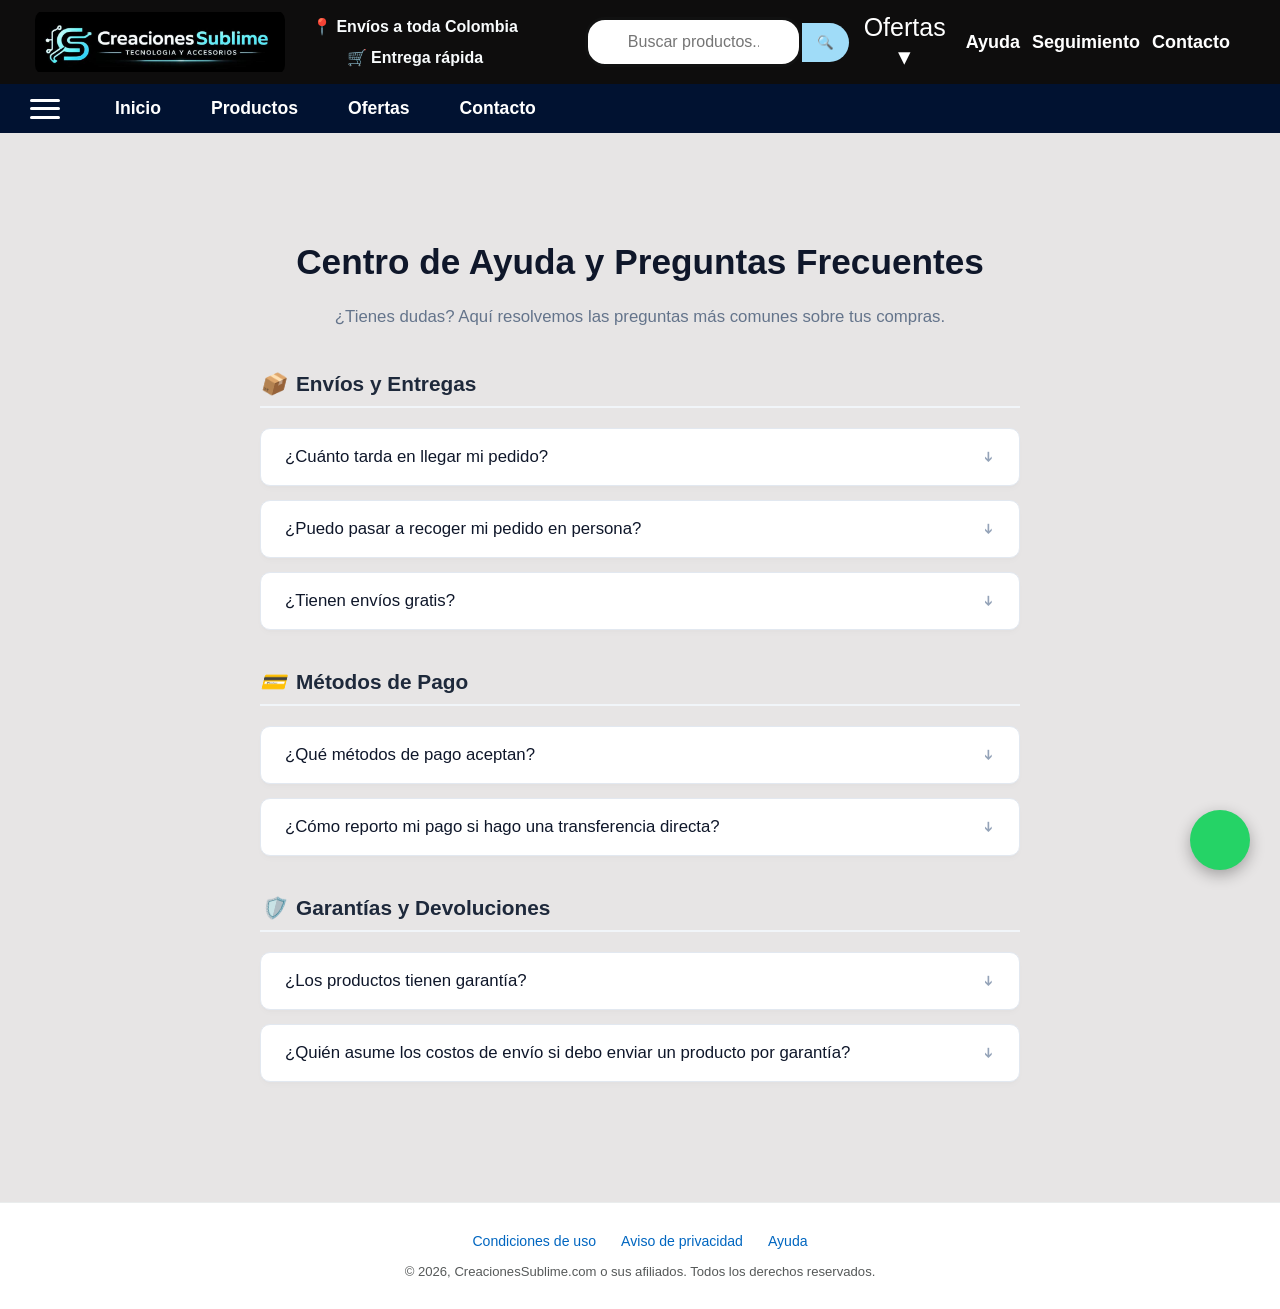
==== commit 9e5744c6: "Update ayuda.html" ====
--- a/ayuda.html
+++ b/ayuda.html
@@ -142,6 +142,8 @@
         </div>
         <p class="copyright-tracking">© 2026, CreacionesSublime.com o sus afiliados. Todos los derechos reservados.</p>
     </footer>
+<a href="https://wa.me/573126398971"class="whatsapp-flotante" target="_blank"><i class="fab fa-whatsapp"></i></a>
 
+<script src="script.js"></script>
 </body>
-</html>+</html>
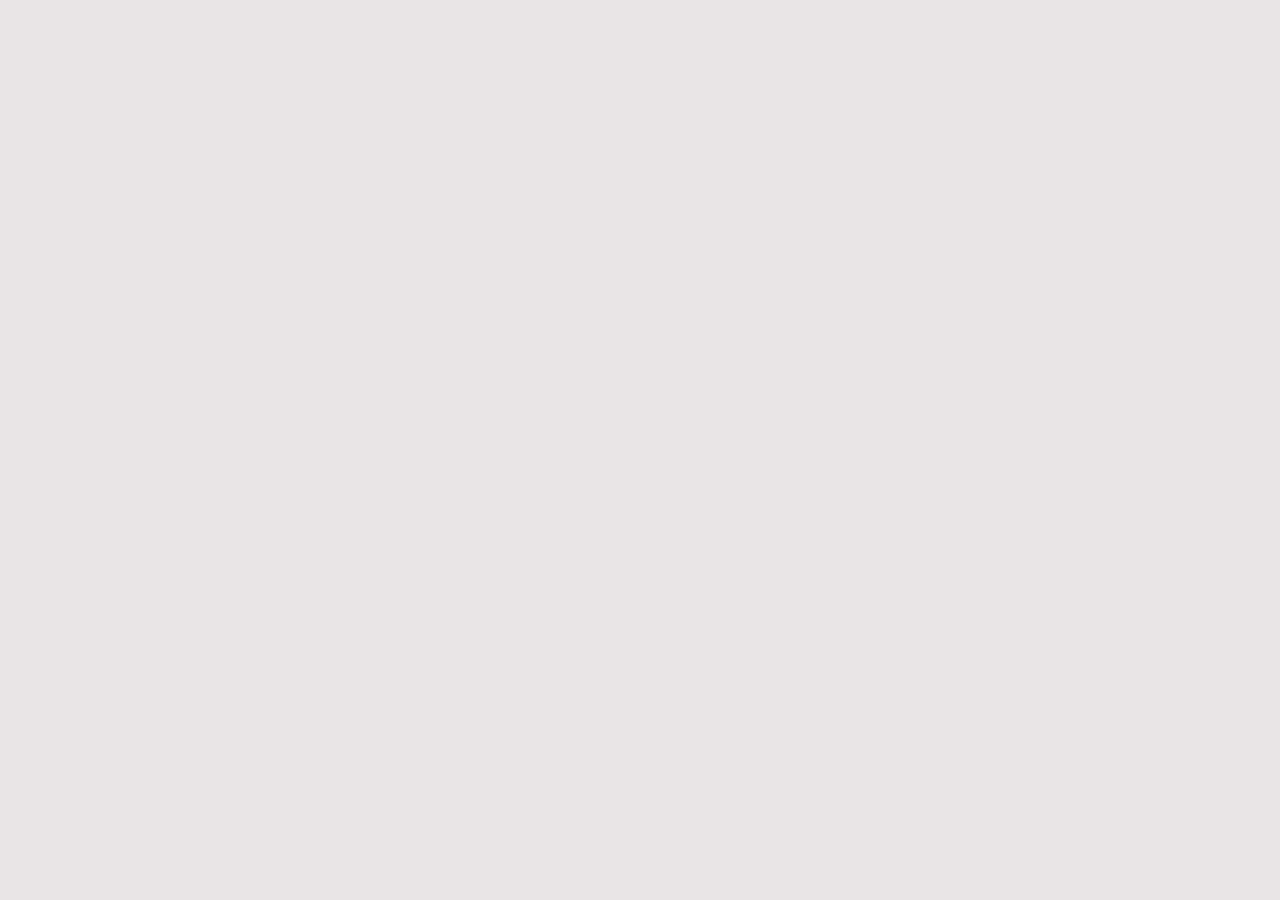
==== commit 56ff465b: "Update ayuda.html" ====
--- a/ayuda.html
+++ b/ayuda.html
@@ -3,147 +3,9 @@
 <head>
     <meta charset="UTF-8">
     <meta name="viewport" content="width=device-width, initial-scale=1.0">
-    <title>Centro de Ayuda - Creaciones Sublime</title>
-    
+    <title>Condiciones de Uso - Creaciones Sublime</title>
+
     <link rel="stylesheet" href="csstienda.css">
+
+    <link rel="stylesheet" href="https://cdnjs.cloudflare.com/ajax/libs/font-awesome/6.0.0/css/all.min.css">
 </head>
-<body>
-        <div class="topbar">
-            <div class="lado-izquierdo">
-            <div class="logo-top">
-                <img src="Imagenestienda.img/logo.png" alt="Creaciones Sublime">
-            </div>
-
-            <div class="ub">
-            <p><strong>📍 Envíos a toda Colombia</strong></p>
-            <p><strong>🛒 Entrega rápida</strong></p>
-        </div>
-
-        <div class="buscador">
-            <input type="text" id="miInput"
-            placeholder="Buscar productos...">
-            <button id="miBoton">🔍</button>
-        </div>
-        </div>
-
-        <div class="menu-centro">
-
-            <div class="dropdown">
-                <span class="dropbtn">Ofertas ▾</span>
-
-                <div class="dropdown-content">
-                    <a href="promociones.html">Promociones</a>
-                    <a href="descuentos.html">Descuentos</a>
-                    <a href="ofertas.html">Últimas Ofertas</a>
-                </div>
-            </div>
-
-            <div class="menui">
-                    <a href="ayuda.html">Ayuda</a>
-                    <a href="seguimiento.html">Seguimiento</a>
-                    <a href="index.html#contac1">Contacto</a>
-            </div>
-        </div>
-
-        <div class="carrito">
-            <i class="fa-solid fa-cart-shopping"></i>
-            <span id="contador">0</span></div>
-
-        </div>
-
-
-        <div class="menu-principal">
-            
-        <nav>
-
-            <div id="hamburguesa" class="hamburger">
-                <span></span>
-                <span></span>
-                <span></span>
-            </div>
-
-            <ul class="nav-links" id="nav-links1">
-                <li><a href="index.html">Inicio</a></li>
-                <li><a href="index.html#prod1">Productos</a></li>
-                <li><a href="ofertas.html">Ofertas</a></li>
-                <li><a href="index.html#contac1">Contacto</a></li>
-            </ul>
-        </nav>
-        
-        </div>
-    <main>
-        <div class="contenedor-ayuda">
-            <h2>Centro de Ayuda y Preguntas Frecuentes</h2>
-            <p class="subtitulo-ayuda">¿Tienes dudas? Aquí resolvemos las preguntas más comunes sobre tus compras.</p>
-            
-            <div class="categoria-ayuda">
-                <h3><i class="icono">📦</i> Envíos y Entregas</h3>
-                
-                <details class="acordeon-tarjeta">
-                    <summary>¿Cuánto tarda en llegar mi pedido?</summary>
-                    <div class="respuesta-contenido">
-                        <p>Los envíos nacionales tardan entre 2 y 5 días hábiles, dependiendo de tu ubicación. Recibirás un correo con la guía de transporte una vez sea despachado.</p>
-                    </div>
-                </details>
-                <details class="acordeon-tarjeta">
-                    <summary>¿Puedo pasar a recoger mi pedido en persona?</summary>
-                    <div class="respuesta-contenido">
-                        <p>¡Claro que sí! Si te encuentras en la ciudad de Medellín puedes seleccionar la opción de "Recogida Local" al finalizar tu compra. Una vez confirmado el pago, coordinaremos contigo por Whatsapp la fecha y hora para que pases a retirar tu producto sin costo adicional</p>
-                    </div>
-                </details>
-
-                <details class="acordeon-tarjeta">
-                    <summary>¿Tienen envíos gratis?</summary>
-                    <div class="respuesta-contenido">
-                        <p>Sí, ofrecemos envío gratis en compras superiores a $200.000 COP a las principales ciudades del país.</p>
-                    </div>
-                </details>
-            </div>
-
-            <div class="categoria-ayuda">
-                <h3><i class="icono">💳</i> Métodos de Pago</h3>
-                <details class="acordeon-tarjeta">
-                    <summary>¿Qué métodos de pago aceptan?</summary>
-                    <div class="respuesta-contenido">
-                        <p>Aceptamos pagos seguros con tarjetas de crédito/débito, transferencias bancarias directas (PSE, Nequi, Daviplata) y pago contra entrega en zonas seleccionadas.</p>
-                    </div>
-                </details>
-                <details class="acordeon-tarjeta">
-                    <summary>¿Cómo reporto mi pago si hago una transferencia directa?</summary>
-                    <div class="respuesta-contenido">
-                        <p>Si realizas tu pago mediante transferencia directa (Bancolombia o Nequi), solo debes enviar el comprobante digital o captura de pantalla a nuestra línea oficial de WhatsApp junto con tu número de orden. Validaremos el ingreso en menos de 15 minutos para proceder con tu despacho.</p>
-                    </div>
-                </details>
-            </div>
-            
-            <div class="categoria-ayuda">
-                <h3><i class="icono">🛡️</i> Garantías y Devoluciones</h3>
-                <details class="acordeon-tarjeta">
-                    <summary>¿Los productos tienen garantía?</summary>
-                    <div class="respuesta-contenido">
-                        <p>Todos nuestros accesorios tecnológicos y electrónicos cuentan con una garantía de 30 a 90 días por defectos de fábrica. No cubre daños por mal uso.</p>
-                    </div>
-                </details>
-                <details class="acordeon-tarjeta">
-                    <summary>¿Quién asume los costos de envío si debo enviar un producto por garantía?</summary>
-                    <div class="respuesta-contenido">
-                        <p>Si el producto presenta un defecto de fábrica dentro del tiempo de cobertura (30 a 90 días), Creaciones Sublime asumirá la totalidad de los costos de transporte para el cambio o reparación. El artículo debe ser enviado con sus empaques y accesorios originales.</p>
-                    </div>
-                </details>
-            </div>
-        </div>
-    </main>
-
-    <footer class="footer-seguimiento-clean">
-        <div class="enlaces-legales-tracking">
-            <a href="condiciones.html">Condiciones de uso</a>
-            <a href="privacidad.html">Aviso de privacidad</a>
-            <a href="ayuda.html">Ayuda</a>
-        </div>
-        <p class="copyright-tracking">© 2026, CreacionesSublime.com o sus afiliados. Todos los derechos reservados.</p>
-    </footer>
-<a href="https://wa.me/573126398971"class="whatsapp-flotante" target="_blank"><i class="fab fa-whatsapp"></i></a>
-
-<script src="script.js"></script>
-</body>
-</html>
--- a/csstienda.css
+++ b/csstienda.css
@@ -2217,6 +2217,7 @@
     align-items: center; 
     text-align: center;
     box-shadow: 0 4px 6px -1px rgba(0, 0, 0, 0.02);
+    flex-wrap: wrap;
 }
 
 .hub-icono-contenedor {
@@ -2262,7 +2263,7 @@
 }
 
 /*
-   ESTILO DEL BLOQUE DE TEXTO LEGAL DETALLADO (ABAJO) */
+   ESTILO DEL BLOQUE DE TEXTO LEGAL DETALLADO */
 
 .seccion-texto-legal {
     background-color: #f8fafc;
@@ -2316,3 +2317,17 @@
     padding-top: 12px;
     width: 100%;
 }
+
+/* Catálogo */
+
+#catalogo-grid .producto img {
+    width: 100%;
+    height: 250px; 
+    object-fit: cover; 
+    border-radius: 20px; 
+    border: none;
+}
+#catalogo-grid .producto:hover img {
+    transform: scale(1.03);
+    transition: transform 0.3s ease;
+}
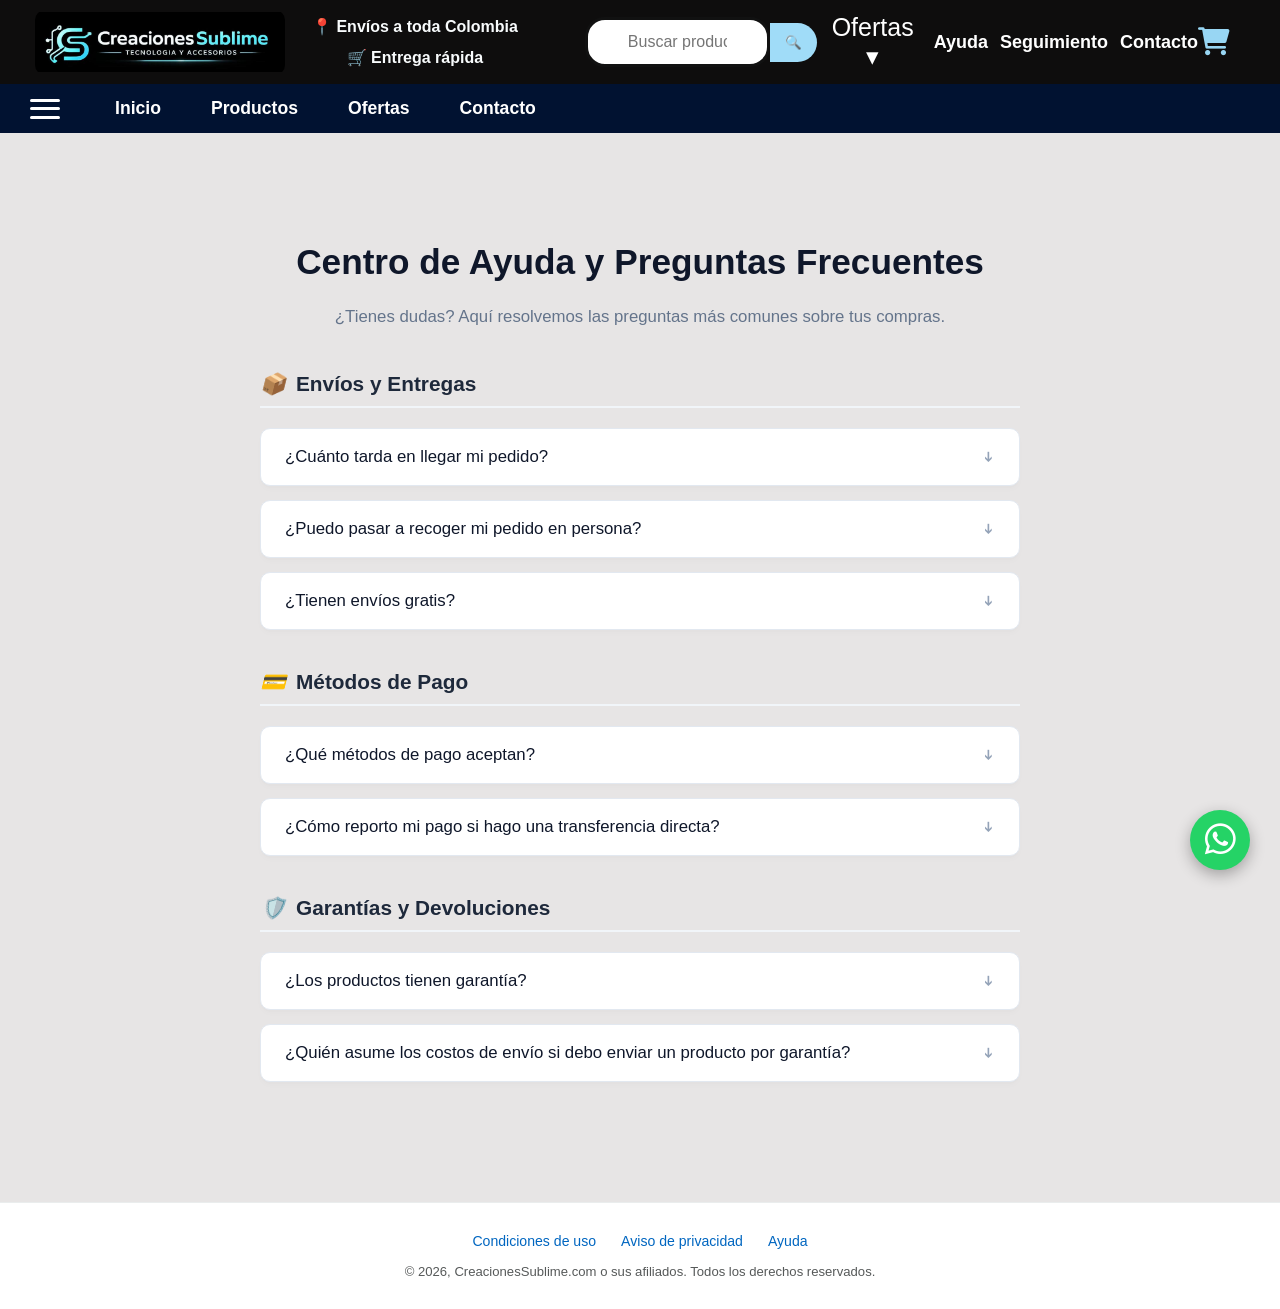
==== commit 7c0febae: "Update ayuda.html" ====
--- a/ayuda.html
+++ b/ayuda.html
@@ -3,9 +3,149 @@
 <head>
     <meta charset="UTF-8">
     <meta name="viewport" content="width=device-width, initial-scale=1.0">
-    <title>Condiciones de Uso - Creaciones Sublime</title>
+    <title>Centro de Ayuda - Creaciones Sublime</title>
 
     <link rel="stylesheet" href="csstienda.css">
 
     <link rel="stylesheet" href="https://cdnjs.cloudflare.com/ajax/libs/font-awesome/6.0.0/css/all.min.css">
 </head>
+<body>
+        <div class="topbar">
+            <div class="lado-izquierdo">
+            <div class="logo-top">
+                <img src="Imagenestienda.img/logo.png" alt="Creaciones Sublime">
+            </div>
+
+            <div class="ub">
+            <p><strong>📍 Envíos a toda Colombia</strong></p>
+            <p><strong>🛒 Entrega rápida</strong></p>
+        </div>
+
+        <div class="buscador">
+            <input type="text" id="miInput"
+            placeholder="Buscar productos...">
+            <button id="miBoton">🔍</button>
+        </div>
+        </div>
+
+        <div class="menu-centro">
+
+            <div class="dropdown">
+                <span class="dropbtn">Ofertas ▾</span>
+
+                <div class="dropdown-content">
+                    <a href="promociones.html">Promociones</a>
+                    <a href="descuentos.html">Descuentos</a>
+                    <a href="ofertas.html">Últimas Ofertas</a>
+                </div>
+            </div>
+
+            <div class="menui">
+                    <a href="ayuda.html">Ayuda</a>
+                    <a href="seguimiento.html">Seguimiento</a>
+                    <a href="index.html#contac1">Contacto</a>
+            </div>
+        </div>
+
+        <div class="carrito">
+            <i class="fa-solid fa-cart-shopping"></i>
+            <span id="contador">0</span></div>
+
+        </div>
+
+
+        <div class="menu-principal">
+            
+        <nav>
+
+            <div id="hamburguesa" class="hamburger">
+                <span></span>
+                <span></span>
+                <span></span>
+            </div>
+
+            <ul class="nav-links" id="nav-links1">
+                <li><a href="index.html">Inicio</a></li>
+                <li><a href="index.html#prod1">Productos</a></li>
+                <li><a href="ofertas.html">Ofertas</a></li>
+                <li><a href="index.html#contac1">Contacto</a></li>
+            </ul>
+        </nav>
+        
+        </div>
+    <main>
+        <div class="contenedor-ayuda">
+            <h2>Centro de Ayuda y Preguntas Frecuentes</h2>
+            <p class="subtitulo-ayuda">¿Tienes dudas? Aquí resolvemos las preguntas más comunes sobre tus compras.</p>
+            
+            <div class="categoria-ayuda">
+                <h3><i class="icono">📦</i> Envíos y Entregas</h3>
+                
+                <details class="acordeon-tarjeta">
+                    <summary>¿Cuánto tarda en llegar mi pedido?</summary>
+                    <div class="respuesta-contenido">
+                        <p>Los envíos nacionales tardan entre 2 y 5 días hábiles, dependiendo de tu ubicación. Recibirás un correo con la guía de transporte una vez sea despachado.</p>
+                    </div>
+                </details>
+                <details class="acordeon-tarjeta">
+                    <summary>¿Puedo pasar a recoger mi pedido en persona?</summary>
+                    <div class="respuesta-contenido">
+                        <p>¡Claro que sí! Si te encuentras en la ciudad de Medellín puedes seleccionar la opción de "Recogida Local" al finalizar tu compra. Una vez confirmado el pago, coordinaremos contigo por Whatsapp la fecha y hora para que pases a retirar tu producto sin costo adicional</p>
+                    </div>
+                </details>
+
+                <details class="acordeon-tarjeta">
+                    <summary>¿Tienen envíos gratis?</summary>
+                    <div class="respuesta-contenido">
+                        <p>Sí, ofrecemos envío gratis en compras superiores a $200.000 COP a las principales ciudades del país.</p>
+                    </div>
+                </details>
+            </div>
+
+            <div class="categoria-ayuda">
+                <h3><i class="icono">💳</i> Métodos de Pago</h3>
+                <details class="acordeon-tarjeta">
+                    <summary>¿Qué métodos de pago aceptan?</summary>
+                    <div class="respuesta-contenido">
+                        <p>Aceptamos pagos seguros con tarjetas de crédito/débito, transferencias bancarias directas (PSE, Nequi, Daviplata) y pago contra entrega en zonas seleccionadas.</p>
+                    </div>
+                </details>
+                <details class="acordeon-tarjeta">
+                    <summary>¿Cómo reporto mi pago si hago una transferencia directa?</summary>
+                    <div class="respuesta-contenido">
+                        <p>Si realizas tu pago mediante transferencia directa (Bancolombia o Nequi), solo debes enviar el comprobante digital o captura de pantalla a nuestra línea oficial de WhatsApp junto con tu número de orden. Validaremos el ingreso en menos de 15 minutos para proceder con tu despacho.</p>
+                    </div>
+                </details>
+            </div>
+            
+            <div class="categoria-ayuda">
+                <h3><i class="icono">🛡️</i> Garantías y Devoluciones</h3>
+                <details class="acordeon-tarjeta">
+                    <summary>¿Los productos tienen garantía?</summary>
+                    <div class="respuesta-contenido">
+                        <p>Todos nuestros accesorios tecnológicos y electrónicos cuentan con una garantía de 30 a 90 días por defectos de fábrica. No cubre daños por mal uso.</p>
+                    </div>
+                </details>
+                <details class="acordeon-tarjeta">
+                    <summary>¿Quién asume los costos de envío si debo enviar un producto por garantía?</summary>
+                    <div class="respuesta-contenido">
+                        <p>Si el producto presenta un defecto de fábrica dentro del tiempo de cobertura (30 a 90 días), Creaciones Sublime asumirá la totalidad de los costos de transporte para el cambio o reparación. El artículo debe ser enviado con sus empaques y accesorios originales.</p>
+                    </div>
+                </details>
+            </div>
+        </div>
+    </main>
+
+    <footer class="footer-seguimiento-clean">
+        <div class="enlaces-legales-tracking">
+            <a href="condiciones.html">Condiciones de uso</a>
+            <a href="privacidad.html">Aviso de privacidad</a>
+            <a href="ayuda.html">Ayuda</a>
+        </div>
+        <p class="copyright-tracking">© 2026, CreacionesSublime.com o sus afiliados. Todos los derechos reservados.</p>
+    </footer>
+<a href="https://wa.me/573126398971"class="whatsapp-flotante" target="_blank"><i class="fab fa-whatsapp"></i></a>
+
+<script src="script.js"></script>
+</body>
+</html>
